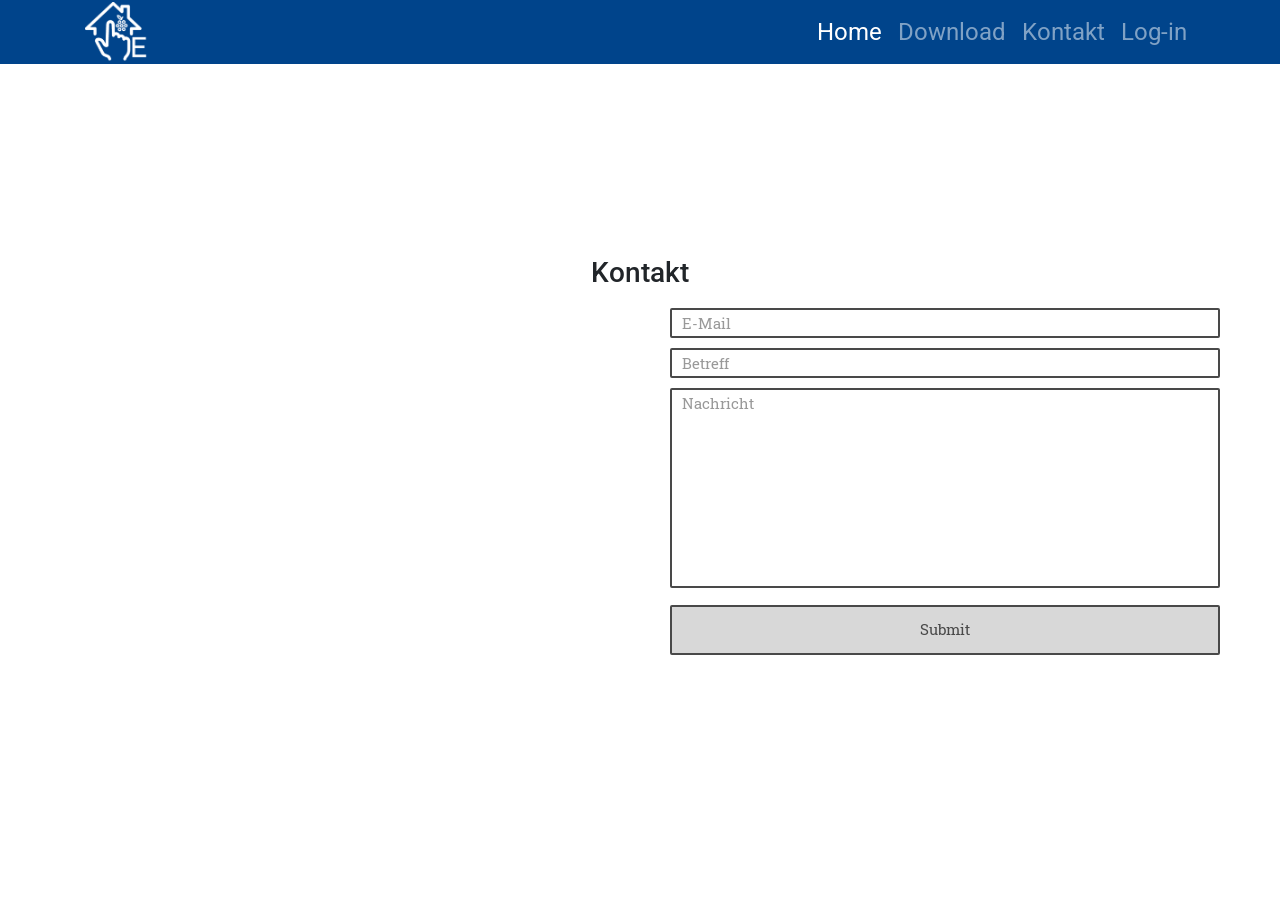
==== EismartInfo/contact.html @ 3355287c "Add files via upload Erste Version der Info-Website." ====
<!DOCTYPE html>
<html lang="de">

<head>

  <meta charset="utf-8">
  <meta name="viewport" content="width=device-width, initial-scale=1, shrink-to-fit=no">
  <meta name="description" content="">
  <meta name="author" content="">

  <title>Eismart - MQTT SmartHome</title>

  <!-- Bootstrap core CSS -->
  <link href="vendor/bootstrap/css/bootstrap.min.css" rel="stylesheet">
  <link href="https://fonts.googleapis.com/css?family=Roboto:500" rel="stylesheet"> 
  <link href="https://fonts.googleapis.com/css?family=Roboto+Slab" rel="stylesheet"> 
  <!-- Custom styles for this template -->
  <link href="css/heroic-features.css" rel="stylesheet">
  <link href="css/contact.css" rel="stylesheet">
  <link rel="icon" href="img/favicon/LogoMakr_8BoySC.png" type="image/png">

</head>

<body>
    <div class="background">
    <!-- Navigation -->
  <nav class="navbar navbar-expand-lg navbar-dark bg-dark fixed-top">
    <div class="container">
      <a href="index.html"><img class="imglogo" src="img/logowhite.png"></a>
      <!--<a class="navbar-brand" href="#"><img class="imglogo" src="img/logo.png"></a>-->
      <button class="navbar-toggler" type="button" data-toggle="collapse" data-target="#navbarResponsive" aria-controls="navbarResponsive" aria-expanded="false" aria-label="Toggle navigation">
        <span class="navbar-toggler-icon"></span>
      </button>
      <div class="collapse navbar-collapse" id="navbarResponsive">
        <ul class="navbar-nav ml-auto">
          <li class="nav-item active">
            <a class="nav-link" href="index.html">Home
              <span class="sr-only">(current)</span>
            </a>
          </li>
          <li class="nav-item">
            <a class="nav-link" href="#">Download</a>
          </li>
          <li class="nav-item">
            <a class="nav-link" href="contact.html">Kontakt</a>
          </li>
          <li class="nav-item">
            <a class="nav-link" href="#">Log-in</a>
          </li>
        </ul>
      </div>
    </div>
  </nav>
    <!--<div class="contact-title">
        <h1>Hallo</h1>
        <h2> das ist das Kontakformular</h2>
      </div>
      <div class="contact-form">
        <form id="contact-form" method="post" action="php/contact.php">
            <input name="name" type="text" class="form-control" placeholder="Dein Name" required><br>
            <input name="email" type="email" class="form-control" placeholder="Deine E-Mail" required><br>
            <textarea name="message" class="form-control" placeholder="Nachricht" row="4" required></textarea><br>
            <input type="submit" class="form-control submit" value="Nachricht absenden">
        </form>
      </div>-->
     
      <div class="contact">
      <div class="contacttitle">
        <h3>Kontakt</h3>
       
        </div>

        <div class="contactform" float>
        <form>
           <input class="input_text" type="email" tabindex="1" placeholder="E-Mail"><br>
            <input class="input_text" type="text" tabindex="2" placeholder="Betreff"><br>
            <textarea class="input_text" tabindex="3" placeholder="Nachricht"></textarea><br>
            <input class="button" type="submit">
        </form>
        </div>
        </div>
        </div>
</body>
</html>
---- EismartInfo/css/heroic-features.css ----
/*!
 * Start Bootstrap - Heroic Features (https://startbootstrap.com/template-overviews/heroic-features)
 * Copyright 2013-2019 Start Bootstrap
 * Licensed under MIT (https://github.com/BlackrockDigital/startbootstrap-heroic-features/blob/master/LICENSE)
 */
body {
  padding-top: 56px;
}
---- EismartInfo/css/contact.css ----
p{
    font-family: 'Roboto Slab',serif;
}
h1{
    font-family: 'Roboto' sans-serif;
    font-weight: bold;
}
.navbar{
    height: 4rem;
    font-size:x-large;
}
.imglogo{
    height: 75px !important;
    width: 91px !important;
    margin-top: 15px;
}
.bg-dark{
    background-color: #00448B !important;
}
footer{
    height: 0rem;
}
/*.contact-title{
    margin-top: 100px;
    color: #fff;
    text-transform: uppercase;
    transition: all 4s ease-in-out;
}
.contact-title h1{
    font-size: 32px;
    line-height: 10px;
}
.contact-title h2{
    font-size: 16px;
}*/
/* Kontakt ***************************************************************************************/

form input, textarea {
    font-family: 'Roboto Slab', serif;
    font-size: 15px;
    margin-bottom: 10px;
    border-radius: 2px;
    border: 2px solid;
    border-color: #494949;
    outline: none;
}

form input:first-child {
    margin-top: 10px;
}

form input {
    width: 550px;
    height: 30px
}

form textarea {
    width: 550px;
    height: 200px;
    resize: none;    
}


.input_text {
    color: 494949;
    padding-left: 10px;
}


:-ms-input-placeholder {  
   color: #999999;  
}
 
::-webkit-input-placeholder {
   color: #999999;
}
 
:-moz-placeholder { 
   color: #999999;  
}
 
::-moz-placeholder {  
   color: #999999;  
}


.button {
    background-color: #D8D8D8;
    color: #494949;
    width: 550px;
    height: 50px;
}


.button:hover {
    background-color: #494949;
    color: #D8D8D8;
    }

.contactform{
    margin-left: 670px;
}
.contacttitle h3{ 
    text-align: center;
}
.contact{
    margin-top: 200px;
}
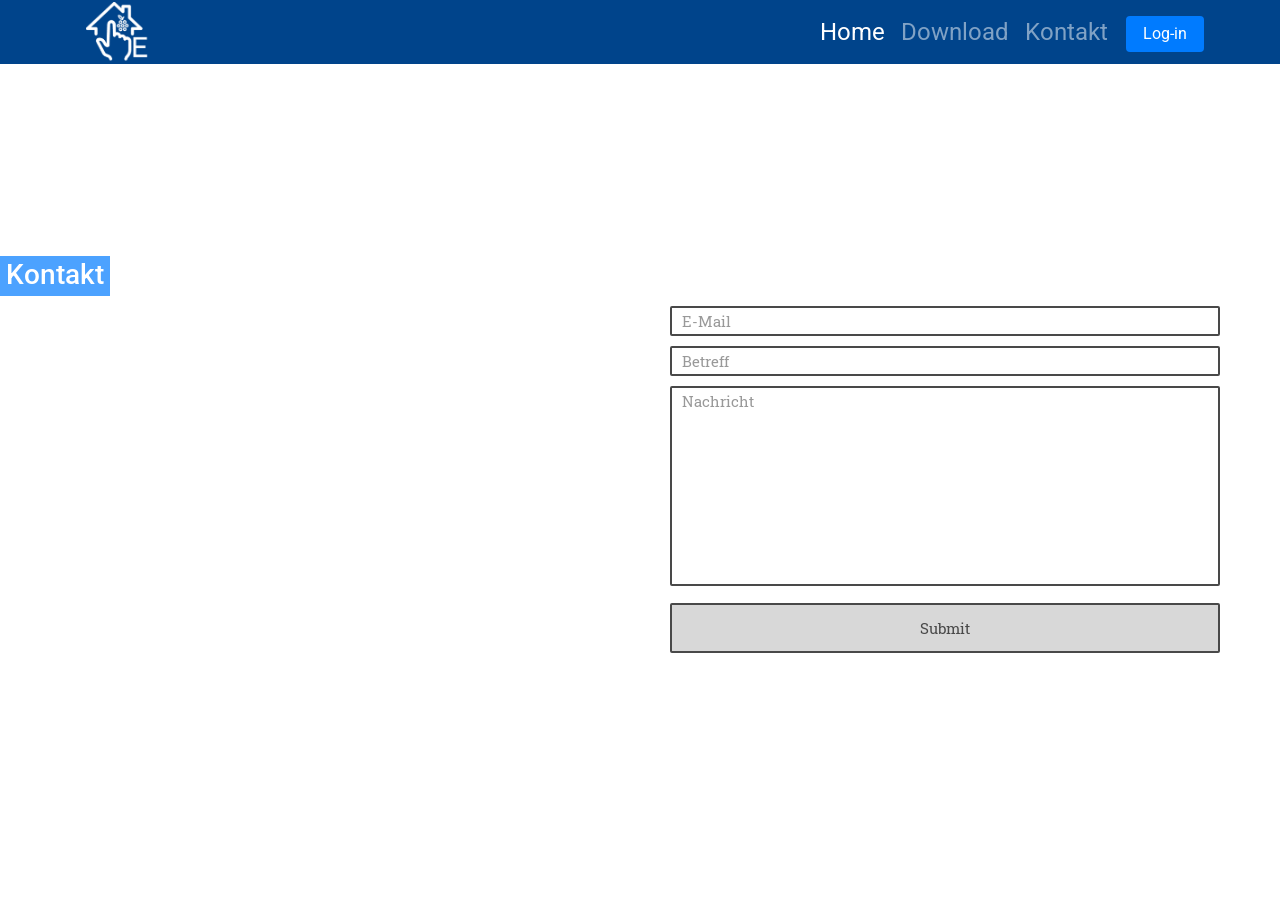
==== commit 58806a54: "Add files via upload Kontakt-Fenster angepasst, als nächstes kommt der Login" ====
--- a/EismartInfo/contact.html
+++ b/EismartInfo/contact.html
@@ -22,6 +22,15 @@
 </head>
 
 <body>
+
+  <div class="fullscreen-bg">
+    <video loop muted autoplay poster="img/videoframe.jpg" class="fullscreen-bg__video">
+        <source src="video/fullvid.webm" type="video/webm">
+    </video>
+</div>
+
+
+
     <div class="background">
     <!-- Navigation -->
   <nav class="navbar navbar-expand-lg navbar-dark bg-dark fixed-top">
@@ -45,7 +54,7 @@
             <a class="nav-link" href="contact.html">Kontakt</a>
           </li>
           <li class="nav-item">
-            <a class="nav-link" href="#">Log-in</a>
+            <button class="btn loginbtn" onclick="document.getElementById('id01').style.display='block'">Log-in</button>
           </li>
         </ul>
       </div>
@@ -72,13 +81,62 @@
 
         <div class="contactform" float>
         <form>
-           <input class="input_text" type="email" tabindex="1" placeholder="E-Mail"><br>
-            <input class="input_text" type="text" tabindex="2" placeholder="Betreff"><br>
-            <textarea class="input_text" tabindex="3" placeholder="Nachricht"></textarea><br>
+           <input class="input_text" type="email" tabindex="1" placeholder="E-Mail" required><br>
+            <input class="input_text" type="text" tabindex="2" placeholder="Betreff" required><br>
+            <textarea class="input_text" tabindex="3" placeholder="Nachricht" required></textarea><br>
             <input class="button" type="submit">
         </form>
         </div>
         </div>
         </div>
+
+        <script src="vendor/jquery/jquery.min.js"></script>
+        <script src="vendor/bootstrap/js/bootstrap.bundle.min.js"></script>
+      
+         <!-- The Modal -->
+      <div id="id01" class="modal">
+        <span onclick="document.getElementById('id01').style.display='none'"
+      class="close" title="Close Modal">&times;</span>
+      
+        <!-- Modal Content -->
+        <form class="modal-content animate" method ="POST" action="php/login.php">
+          <div class="imgcontainer">
+            <img src="img/avatar.png" alt="Avatar" class="avatar">
+          </div>
+      
+          <div class="container">
+            <div class="inputlogin">
+            <label for="uname"><b>Username</b></label>
+            <input type="text" placeholder="Enter Username" name="uname" required>
+      
+            <label for="psw"><b>Password</b></label>
+            <input type="password" placeholder="Enter Password" name="psw" required>
+      
+            <button class="btn login2btn" type="submit">Login</button>
+            <label>
+              <div class="checkbox">
+                <input  type="checkbox" checked="checked" name="remember"> Remember me
+              </div>
+              </label>
+            </div>
+          </div>
+      
+          <div class="container" style="background-color:#f1f1f1">
+            <button type="button" onclick="document.getElementById('id01').style.display='none'" class="btn cancelbtn">Cancel</button>
+            <span class="psw">Password vergessen?<a href="#"> Zurücksetzten!</a></span>
+            <spam class="signup">Noch keinen Account?<a href="register.html"> Registriere dich hier!</a></spam>
+          </div>
+        </form>
+        <script>
+          // Get the modal
+          var modal = document.getElementById('id01');
+          
+          // When the user clicks anywhere outside of the modal, close it
+          window.onclick = function(event) {
+            if (event.target == modal) {
+              modal.style.display = "none";
+            }
+          }
+          </script>
 </body>
 </html>
--- a/EismartInfo/css/contact.css
+++ b/EismartInfo/css/contact.css
@@ -10,9 +10,9 @@
     font-size:x-large;
 }
 .imglogo{
-    height: 75px !important;
-    width: 91px !important;
-    margin-top: 15px;
+    height: 4.6875rem !important;
+    width: 5.6875rem !important;
+    margin-top: 0.9375rem;
 }
 .bg-dark{
     background-color: #00448B !important;
@@ -37,33 +37,33 @@
 
 form input, textarea {
     font-family: 'Roboto Slab', serif;
-    font-size: 15px;
-    margin-bottom: 10px;
-    border-radius: 2px;
-    border: 2px solid;
+    font-size: 0.9375rem;
+    margin-bottom: 0.625rem;
+    border-radius: 0.125rem;
+    border: 0.125rem solid;
     border-color: #494949;
     outline: none;
 }
 
 form input:first-child {
-    margin-top: 10px;
+    margin-top: 0.625rem;
 }
 
 form input {
-    width: 550px;
-    height: 30px
+    width: 34.375rem;
+    height: 1.875rem;
 }
 
 form textarea {
-    width: 550px;
-    height: 200px;
+    width: 34.375rem;
+    height: 12.5rem;
     resize: none;    
 }
 
 
 .input_text {
     color: 494949;
-    padding-left: 10px;
+    padding-left: 0.625rem;
 }
 
 
@@ -87,8 +87,8 @@
 .button {
     background-color: #D8D8D8;
     color: #494949;
-    width: 550px;
-    height: 50px;
+    width: 34.375rem;
+    height: 3.125rem;
 }
 
 
@@ -98,12 +98,216 @@
     }
 
 .contactform{
-    margin-left: 670px;
+    margin-left: 41.875rem;
 }
 .contacttitle h3{ 
     text-align: center;
+    color: white;
 }
 .contact{
-    margin-top: 200px;
-}
-
+    margin-top: 12.5rem;
+}
+
+.fullscreen-bg {
+    position: fixed;
+    top: 0;
+    right: 0;
+    bottom: 0;
+    left: 0;
+    overflow: hidden;
+    z-index: -100;
+    opacity: 0.8;
+}
+
+.fullscreen-bg__video {
+    position: absolute;
+    top: 0;
+    left: 0;
+    width: 100%;
+    height: 100%;
+}
+@media (min-aspect-ratio: 16/9) {
+    .fullscreen-bg__video {
+      width: 150%;
+      height: auto;
+    }
+  }
+  
+  @media (max-aspect-ratio: 16/9) {
+    .fullscreen-bg__video {
+      width: auto;
+      height: 100%;
+    }
+  }
+ 
+  
+
+  .contacttitle{
+    background-color: rgba(0, 123, 255, .7) ;
+    position: relative;
+    animation-name: mymove;
+    animation-duration: 30s;
+    animation-iteration-count: infinite;
+    animation-timing-function: linear;
+    width: 6.875rem;
+    height: 2.5rem;
+    text-align: center;
+    padding-top: 0.125rem;
+  }
+
+  @keyframes mymove{
+      0% {left: 1%;}
+      50% {left: 93%;}
+      100% {left: 1%;}
+
+  }
+
+  .uname, .psw {
+    width: 100%;
+    padding: 0.75rem 1.25rem;
+    margin: 0.5rem 0;
+    display: inline-block;
+    border: 0.0625rem solid #ccc;
+    box-sizing: border-box;
+  }
+  
+ 
+
+  .loginbtn {
+    color: #fff;
+    background-color: #007bff;
+    border-color: #007bff;
+    margin-top: 0.625rem;
+    margin-left: 0.625rem;
+    border: none;
+    cursor: pointer;
+    width: 100%;
+    height: 70%;
+    text-align: center;
+  }
+
+
+  button:hover {
+    opacity: 0.8;
+  }
+  
+
+  .cancelbtn {
+    width: auto;
+    padding: 0.625rem 1.125rem;
+    background-color: #f44336;
+    color: #fff;
+  }
+
+  .login2btn{
+    width: auto;
+    padding: 0.625rem 1.125rem;
+    background-color: green;
+    color: #fff;
+    margin-top: 1.875rem;
+  }
+
+  .checkbox{
+      margin-left: 23.1125rem;
+      
+  }
+  
+ 
+  .imgcontainer {
+    text-align: center;
+    margin: 1.5rem 0 0.75rem 0;
+    position: relative;
+  }
+  
+  img.avatar {
+    width: 15.625rem;
+    height: 15.25rem;
+    border-radius: 50%;
+  }
+  
+  .container {
+    padding: 1rem;
+  }
+  
+  span.psw {
+    float: right;
+    padding-top: 1rem;
+  }
+  
+
+  .modal {
+    display: none; 
+    position:fixed;
+    z-index: 1; 
+    left: 0;
+    top: 0;
+    width: 100%; 
+    height: 100%; 
+    overflow: auto; 
+    background-color: rgb(0,0,0); 
+    background-color: rgba(0,0,0,0.4); 
+    padding-top: 3.75rem;
+  }
+  
+  
+  .modal-content {
+    background-color: #fefefe;
+    margin: 5% auto 15% auto; 
+    border: 0.0625rem solid #888;
+    width: 50%; 
+  }
+
+  .inputlogin{
+      padding-left: 12.5rem;
+      padding-right: 12.5rem;  
+    }
+
+    .psw{
+        padding-right: 6.25rem;
+    }
+
+    .signup{
+        padding-left: 6.25rem;
+    }
+  
+
+  .close {
+    position: absolute;
+    right: 1.5625rem;
+    top: 0;
+    color: #000;
+    font-size: 2.1875rem;
+    font-weight: bold;
+  }
+  
+  .close:hover,
+  .close:focus {
+    color: red;
+    cursor: pointer;
+  }
+  
+ 
+  .animate {
+    -webkit-animation: animatezoom 0.6s;
+    animation: animatezoom 0.6s
+  }
+  
+  @-webkit-keyframes animatezoom {
+    from {-webkit-transform: scale(0)} 
+    to {-webkit-transform: scale(1)}
+  }
+    
+  @keyframes animatezoom {
+    from {transform: scale(0)} 
+    to {transform: scale(1)}
+  }
+  
+ 
+  @media screen and (max-width: 18.75rem) {
+    span.psw {
+       display: block;
+       float: none;
+    }
+    .cancelbtn {
+       width: 100%;
+    }
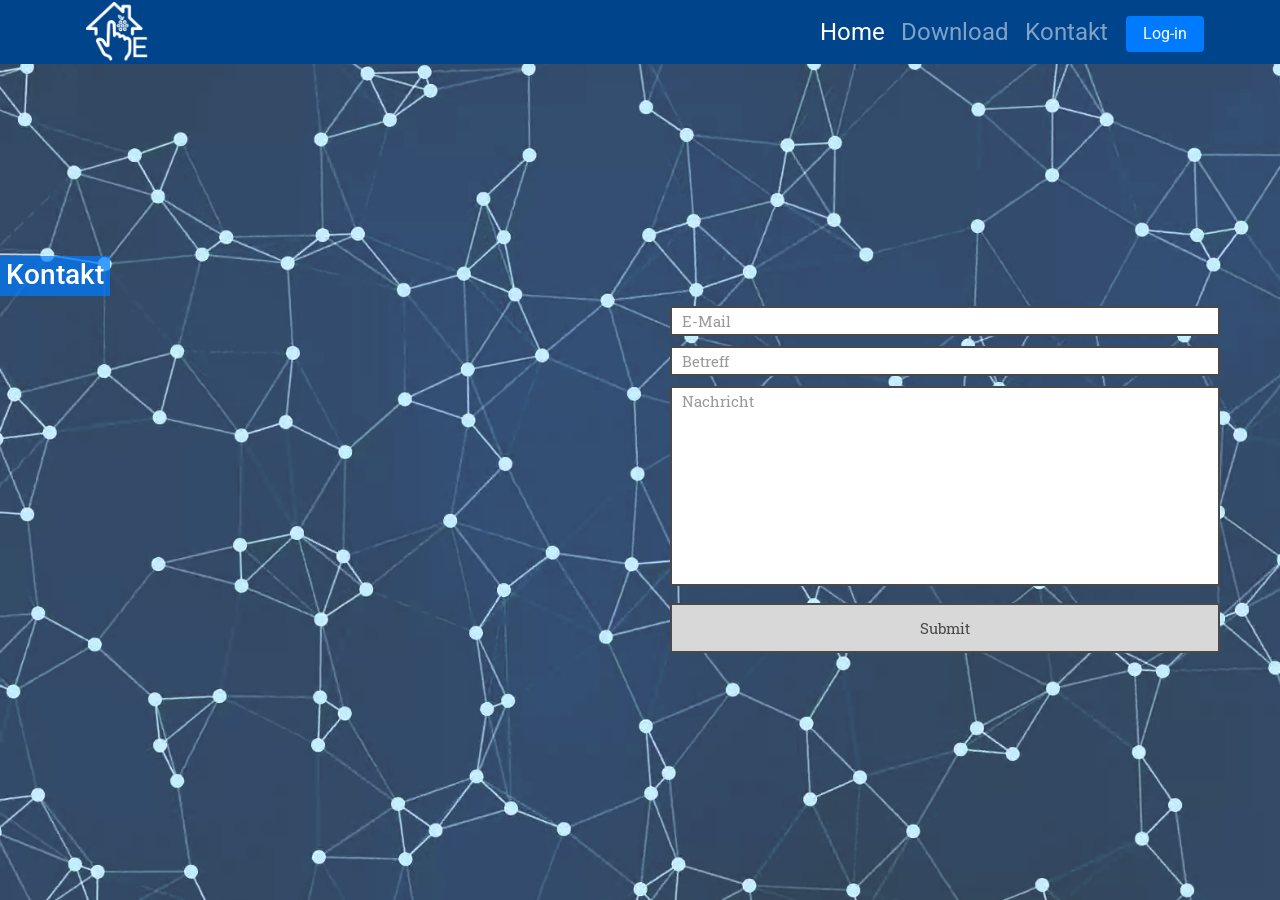
==== commit 3c7850c9: "Add files via upload" ====
--- a/EismartInfo/contact.html
+++ b/EismartInfo/contact.html
@@ -25,7 +25,7 @@
 
   <div class="fullscreen-bg">
     <video loop muted autoplay poster="img/videoframe.jpg" class="fullscreen-bg__video">
-        <source src="video/fullvid.webm" type="video/webm">
+        <source src="video/Network.webm" type="video/webm">
     </video>
 </div>
 
--- a/EismartInfo/css/contact.css
+++ b/EismartInfo/css/contact.css
@@ -310,4 +310,4 @@
     }
     .cancelbtn {
        width: 100%;
-    }+    }
